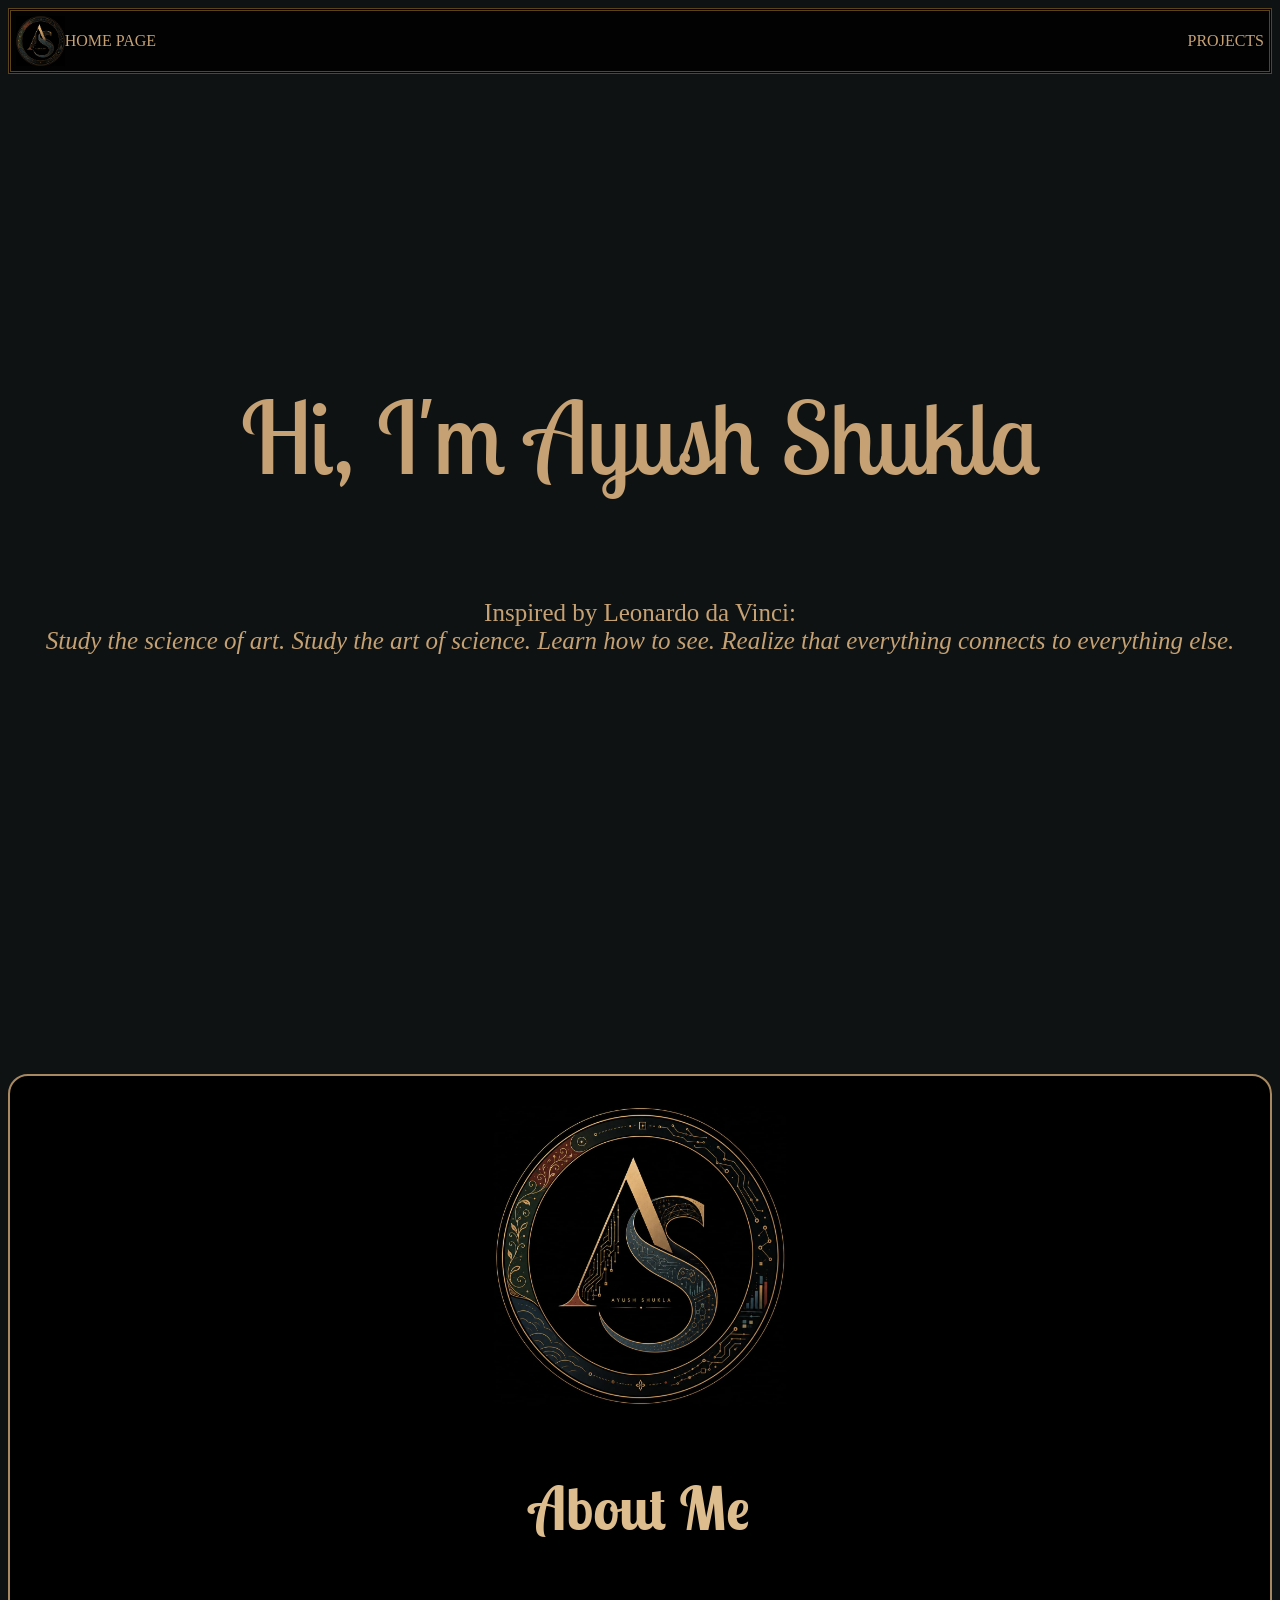
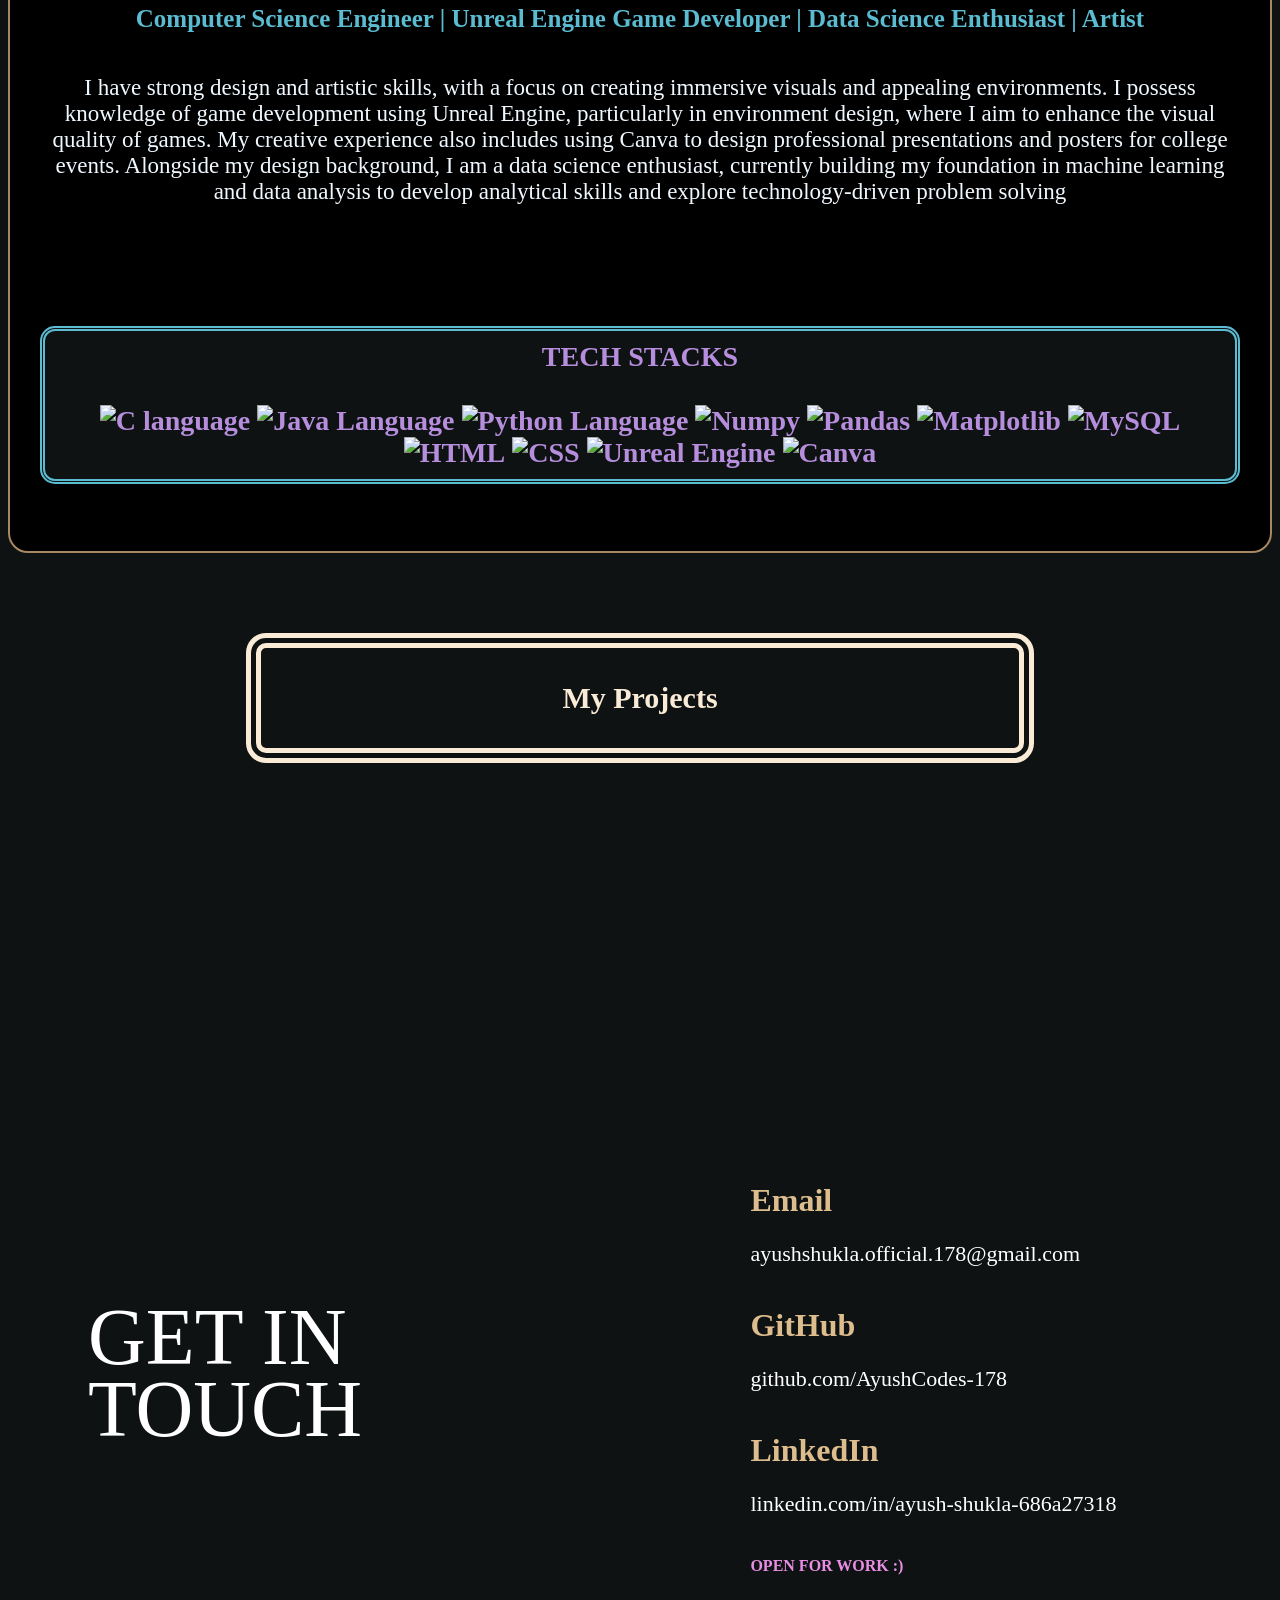
==== index.html @ f20ddb36 "Add files via upload" ====
<!DOCTYPE html>
<html lang="en">
<head>
    <meta charset="UTF-8">
    <meta name="viewport" content="width=device-width, initial-scale=1.0">
    <title>AYUSH SHUKLA</title>
    <link rel="stylesheet" href="mainstyle.css">
  <link rel="stylesheet" href="https://fonts.googleapis.com/css2?family=Lobster+Two&display=swap">
  <link rel="stylesheet" href="https://fonts.googleapis.com/css2?family=Great+Vibes&display=swap">


</head>
<body>
<header>
    <div id="navbar">
        <div class="left">
        <img src="aslogo2.jpeg" height="50px">
        <a id="about" href="index.html">HOME PAGE</a>
        </div>
        <div id="right">
         <a id="proj" href="projects.html">PROJECTS</a>
         
         </div>
    </div>
</header>
<main>
    <div id="frontpage">
        <p id="ayush" >Hi, I'm Ayush Shukla </p>
        <p id="quote">Inspired by Leonardo da Vinci:<BR><I>
Study the science of art. Study the art of science. Learn how to see.
Realize that everything connects to everything else.</I></p>
    </div>
    <div id="boutme">
     <img src="aslogo2.jpeg" height="300px">   
     <h3>About Me</h3>
    <h5>Computer Science Engineer | Unreal Engine Game Developer | Data Science Enthusiast | Artist</h5>
    <p>I have strong design and artistic skills, with a focus on creating immersive visuals and appealing environments. I possess knowledge of game development using Unreal Engine, particularly in environment design, where I aim to enhance the visual quality of games. My creative experience also includes using Canva to design professional presentations and posters for college events. Alongside my design background, I am a data science enthusiast, currently building my foundation in machine learning and data analysis to develop analytical skills and explore technology-driven problem solving</p>
    <br>
    <h4>TECH STACKS<br><br>
        <img src="https://upload.wikimedia.org/wikipedia/commons/thumb/1/18/C_Programming_Language.svg/1920px-C_Programming_Language.svg.png" height="60" alt="C language">
        <img src="https://upload.wikimedia.org/wikipedia/en/3/30/Java_programming_language_logo.svg" height="70" alt="Java Language">
        <img src="https://upload.wikimedia.org/wikipedia/commons/thumb/c/c3/Python-logo-notext.svg/3840px-Python-logo-notext.svg.png" height="60" alt="Python Language">
        <img src="https://upload.wikimedia.org/wikipedia/commons/thumb/3/31/NumPy_logo_2020.svg/3840px-NumPy_logo_2020.svg.png" height="60" alt="Numpy">
        <img src="https://upload.wikimedia.org/wikipedia/commons/thumb/e/ed/Pandas_logo.svg/1280px-Pandas_logo.svg.png" height="60" alt="Pandas">
        <img src="https://assets.streamlinehq.com/image/private/w_300,h_300,ar_1/f_auto/v1/icons/4/matplotlib-h2jtl7k3lnduptin06xi4g.png/matplotlib-2uncl5i1mw8pn8b08msh5.png?_a=DATAiZiuZAA0" height="70" alt="Matplotlib">
        <img src="https://upload.wikimedia.org/wikipedia/commons/thumb/0/0a/MySQL_textlogo.svg/1280px-MySQL_textlogo.svg.png" height="30" alt="MySQL">
        <img src="https://upload.wikimedia.org/wikipedia/commons/thumb/6/61/HTML5_logo_and_wordmark.svg/960px-HTML5_logo_and_wordmark.svg.png" height="60" alt="HTML">
        <img src="https://upload.wikimedia.org/wikipedia/commons/thumb/d/d5/CSS3_logo_and_wordmark.svg/500px-CSS3_logo_and_wordmark.svg.png?_=20160530175649" height="60" alt="CSS">
        <img src="https://www.citypng.com/public/uploads/preview/unreal-engine-white-logo-png-7017516947713345x5letwbsz.png" height="70" alt="Unreal Engine">
        <img src="https://www.edigitalagency.com.au/wp-content/uploads/Canva-logo-PNG-large-size.png" height="60" alt="Canva">
    </h4>
</div>

<h4 id="project" ><a href="projects.html">My Projects</a></h4>
</main>

<footer id="contact">

    <div class="left">
        <h1>GET IN<br>TOUCH</h1>
    </div>

    <div class="right">
        <div class="item">

            <h3>Email</h3>
            <p>ayushshukla.official.178@gmail.com</p>
        </div>

        <div class="item">
            <h3>GitHub</h3>
            <p>github.com/AyushCodes-178</p>
        </div>

        <div class="item">
            <h3>LinkedIn</h3>
            <p>linkedin.com/in/ayush-shukla-686a27318</p>
        </div>

        <h4>OPEN FOR WORK :)</h4>
    </div>

</footer>
</body>
</html>
---- mainstyle.css ----
body{
    background-color: #0E1212;   
}
#navbar{
    display: flex;
    justify-content: space-between;
    align-items: center;
    height: 50px;
    background-color:#020202;
    padding: 5px 5px 5px 5px;
    border-width: 3px;
    border-color: #5b431e;
    border-style: double;
}
.left{
    display: flex;
align-items: center;
margin-right: auto;
}

#about{
    color: #C5A173;
    text-decoration: none;
}
#about:hover{
    color: #7e6341;
}
#proj{
    color: #C5A173;
    text-decoration: none;  
}
#proj:hover{
    color: #7e6341;
}

#frontpage{
    height: 600px;
    text-align: center;
    padding-top: 200px;
    padding-bottom: 200px;
    color: #C5A173;
 
}
#ayush{
    font-size: 100px;
    font-family: 'Lobster Two', cursive;
}
#quote{

    font-size: 25px; 
}
#boutme{
    color: #DDBD8E;
    text-align: center;
    background-color: black;
    border-color: #A88860;
    border-width: 2px;
    border-radius: 20px;
    border-style: double;
    padding: 30px 30px 30px 30px;
}
#boutme h3{
    font-size: 60px;
    font-family: 'Lobster Two', cursive;
}
#boutme h5{
    font-size: 25px;
    color: #5bbcd1;
}
#boutme p{
    color: aliceblue;
    font-size: 23px;
}
#boutme h4{
    margin-top: 80px;
    background-color:#0E1212;
    font-size: 28px;
    color: #b68edd;
    padding: 10px;
    border-width: 5px;
    border-style:double;
    border-color: #5bbcd1;
    border-radius: 15px;
}
#project{
    height: 100px;
    width: 60%;              
    margin: 80px auto;       

    font-size: 30px;
    border: 15px double antiquewhite;
    border-radius: 20px;

    display: flex;
    justify-content: center;
    align-items: center;
}

#project a{
    text-decoration: none;
    color: antiquewhite;
}

#project:hover{
    background-color: #453b15;
}
@media (max-width: 768px) {
    #project{
        width: 90%;
        height: 80px;
        font-size: 22px;
        border-width: 8px;
        margin: 30px auto;
    }
}

#contact{
    min-height: 100vh;

    display: flex;
    justify-content: space-between;
    align-items: center;

    padding: 80px;
    
}

.left{
    width: 45%;
}

.left h1{
    color: white;
    font-size: 80px;
    font-weight: lighter;
    line-height: 0.9;
}

.right{
    width: 40%;
}

.right h4{
    color: #e88ee5;
}
.item{
    margin-bottom: 40px;
}

.item h3{
    color: #DDBD8E;
    font-size: 32px;
    margin-bottom: 8px;
}

.item p{
    color: white;
    font-size: 22px;
}

@media (max-width:768px){

    #contact{
        min-height: auto;
        display: flex;
        flex-direction: column;
        justify-content: center;
        align-items: center;

        padding: 50px 20px;
        gap: 50px;

        text-align: center;
    }

    .left{
        width: 100%;
        display: flex;
        justify-content: center;
        align-items: center;
    }
    .right{
        width: 100%;
        text-align: center;
    }

     .left h1{
        margin: 0;
        font-size: 42px;
        text-align: center;
    }

    .item{
        margin-bottom: 30px;
    }

    .item h3{
        font-size: 26px;
        margin-bottom: 8px;
    }

    .item p{
        font-size: 17px;
        overflow-wrap: break-word;
    }

    .right h4{
        font-size: 18px;
        margin-top: 20px;
    }
}
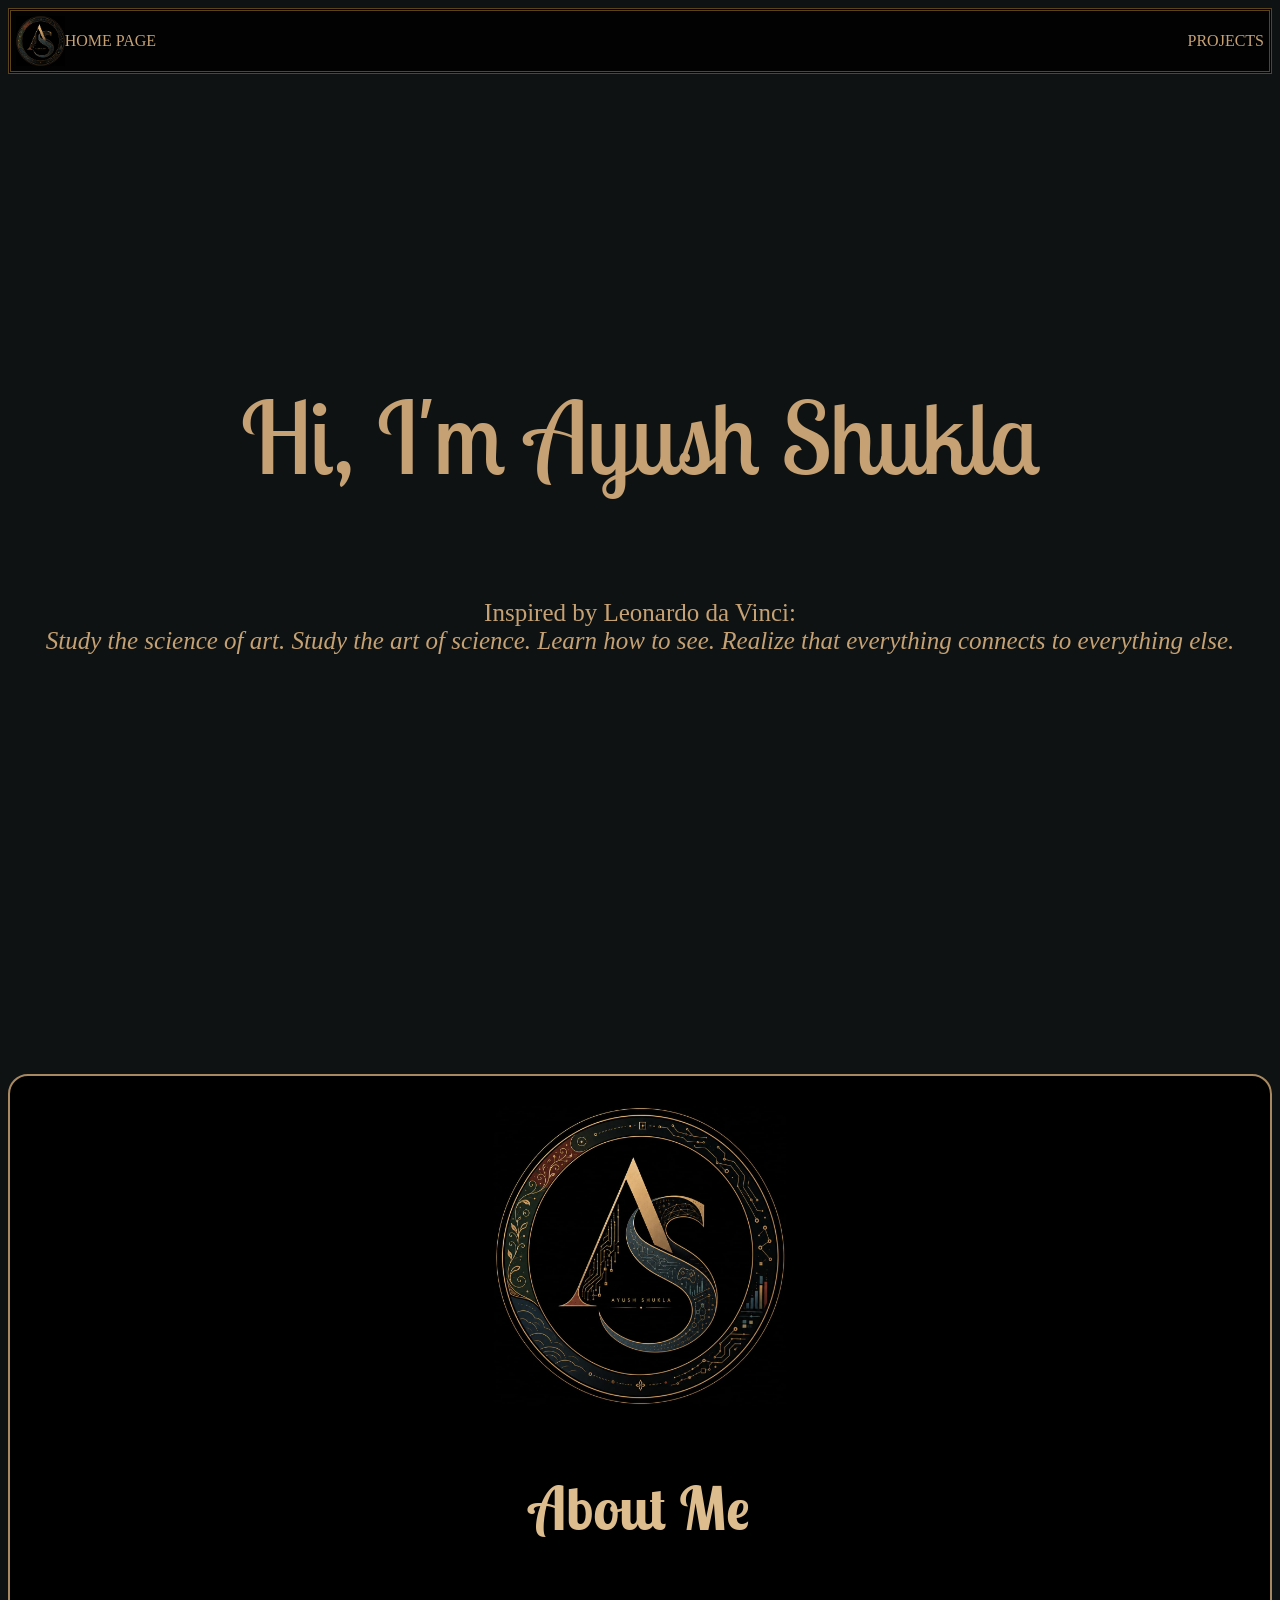
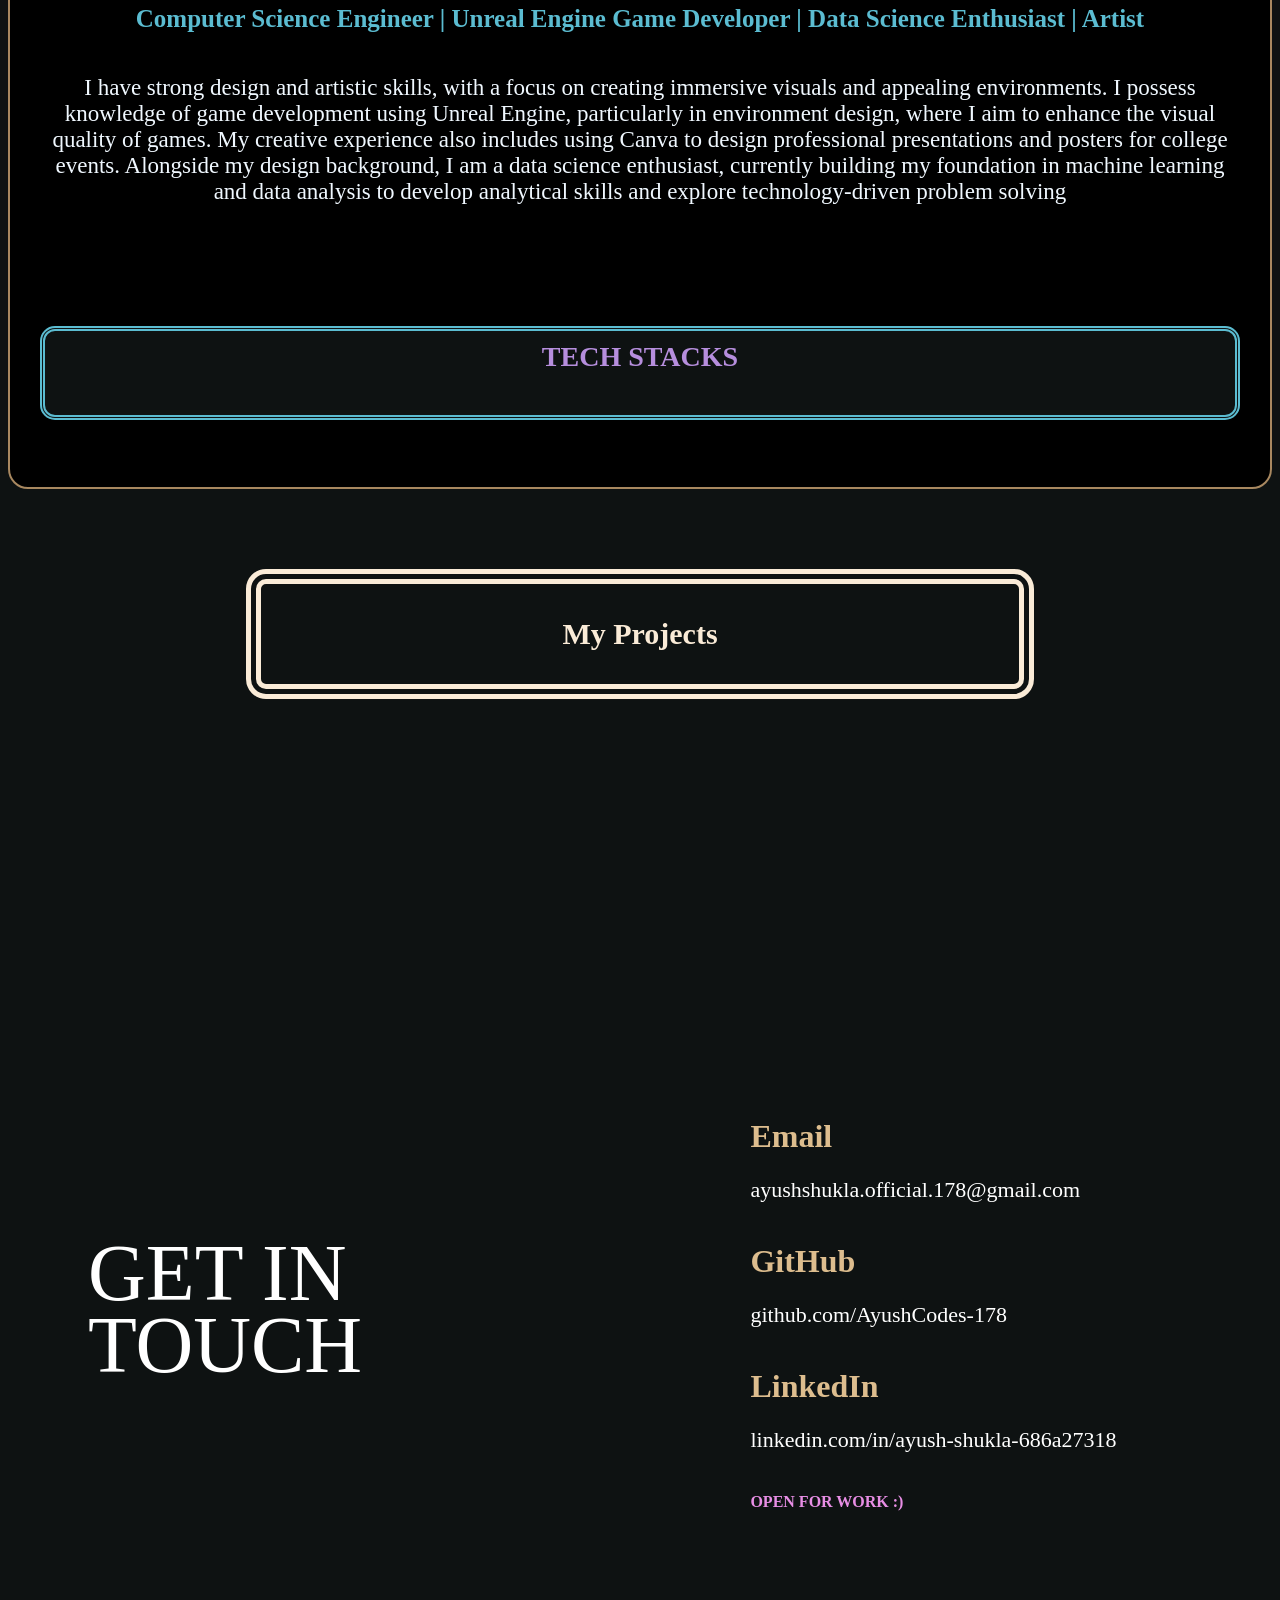
==== commit 6f6876b3: "Update index.html" ====
--- a/index.html
+++ b/index.html
@@ -37,7 +37,7 @@
     <p>I have strong design and artistic skills, with a focus on creating immersive visuals and appealing environments. I possess knowledge of game development using Unreal Engine, particularly in environment design, where I aim to enhance the visual quality of games. My creative experience also includes using Canva to design professional presentations and posters for college events. Alongside my design background, I am a data science enthusiast, currently building my foundation in machine learning and data analysis to develop analytical skills and explore technology-driven problem solving</p>
     <br>
     <h4>TECH STACKS<br><br>
-        <img src="https://upload.wikimedia.org/wikipedia/commons/thumb/1/18/C_Programming_Language.svg/1920px-C_Programming_Language.svg.png" height="60" alt="C language">
+        <!-- <img src="https://upload.wikimedia.org/wikipedia/commons/thumb/1/18/C_Programming_Language.svg/1920px-C_Programming_Language.svg.png" height="60" alt="C language">
         <img src="https://upload.wikimedia.org/wikipedia/en/3/30/Java_programming_language_logo.svg" height="70" alt="Java Language">
         <img src="https://upload.wikimedia.org/wikipedia/commons/thumb/c/c3/Python-logo-notext.svg/3840px-Python-logo-notext.svg.png" height="60" alt="Python Language">
         <img src="https://upload.wikimedia.org/wikipedia/commons/thumb/3/31/NumPy_logo_2020.svg/3840px-NumPy_logo_2020.svg.png" height="60" alt="Numpy">
@@ -47,7 +47,7 @@
         <img src="https://upload.wikimedia.org/wikipedia/commons/thumb/6/61/HTML5_logo_and_wordmark.svg/960px-HTML5_logo_and_wordmark.svg.png" height="60" alt="HTML">
         <img src="https://upload.wikimedia.org/wikipedia/commons/thumb/d/d5/CSS3_logo_and_wordmark.svg/500px-CSS3_logo_and_wordmark.svg.png?_=20160530175649" height="60" alt="CSS">
         <img src="https://www.citypng.com/public/uploads/preview/unreal-engine-white-logo-png-7017516947713345x5letwbsz.png" height="70" alt="Unreal Engine">
-        <img src="https://www.edigitalagency.com.au/wp-content/uploads/Canva-logo-PNG-large-size.png" height="60" alt="Canva">
+        <img src="https://www.edigitalagency.com.au/wp-content/uploads/Canva-logo-PNG-large-size.png" height="60" alt="Canva"> -->
     </h4>
 </div>
 
@@ -82,4 +82,4 @@
 
 </footer>
 </body>
-</html>+</html>
